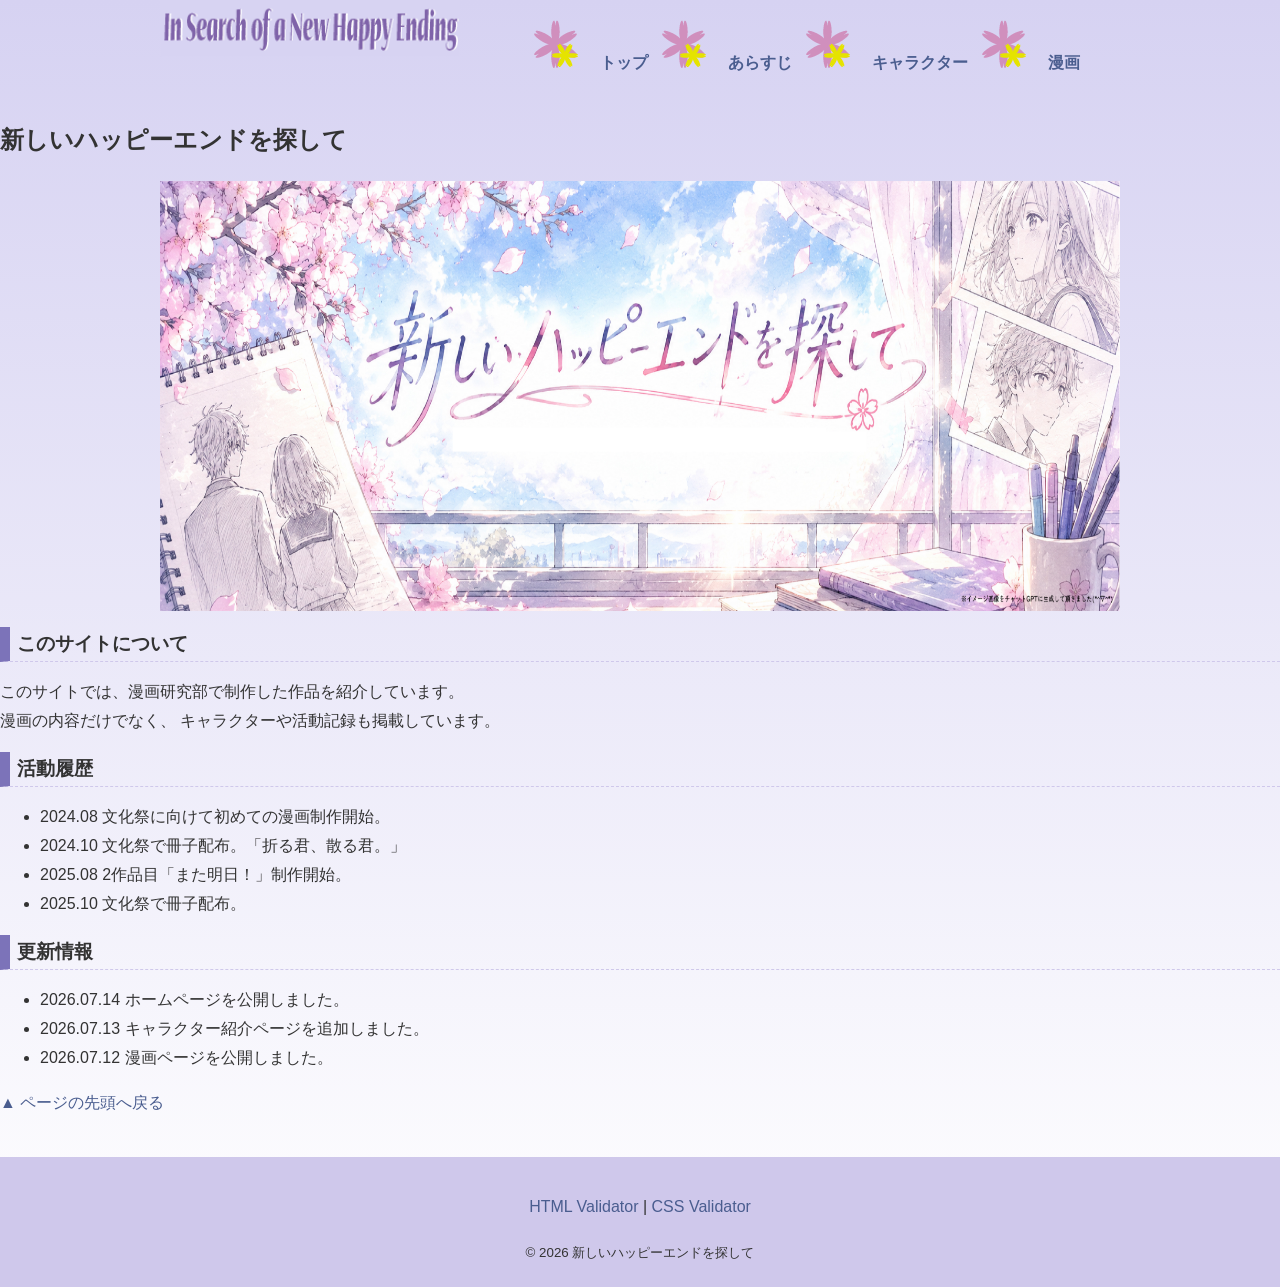
==== index.html @ 414f86d5 "Add files via upload" ====
<!DOCTYPE html>
<html lang="ja">

<head>
    <meta charset="UTF-8">

    <meta name="description" content="漫画研究部で制作したオリジナル漫画作品『また明日！』を紹介するサイトです。">

    <meta name="viewport" content="width=device-width">

    <title>新しいハッピーエンドを探して</title>

    <link rel="stylesheet" href="css/mystyle.css">
</head>


<body id="top">

    <header>

        <div class="header-in">

            <img src="image/logo.png" width="300" height="56" alt="新しいハッピーエンドを探して">


            <!-- ナビゲーション -->
            <nav>
                <ul>
                    <li><a href="index.html">トップ</a></li>
                    <li><a href="contents1.html">あらすじ</a></li>
                    <li><a href="contents2.html">キャラクター</a></li>
                    <li><a href="manga.html">漫画</a></li>
                </ul>
            </nav>


        </div>

    </header>



    <article>

        <h1>新しいハッピーエンドを探して</h1>
        <img class="center-image" src="image/toppage.jpg" width="960" height="430" alt="漫画作品『また明日！』">



        <!-- このサイトについて -->
        <section>

            <h2>このサイトについて</h2>

            <p>
                このサイトでは、漫画研究部で制作した作品を紹介しています。<br>
                漫画の内容だけでなく、
                キャラクターや活動記録も掲載しています。
            </p>

        </section>



        <!-- 活動履歴 -->
        <section>

            <h2>活動履歴</h2>

            <ul>

                <li>
                    <time datetime="2024-08-01">2024.08</time> 文化祭に向けて初めての漫画制作開始。
                </li>

                <li>
                    <time datetime="2024-10-01">2024.10</time> 文化祭で冊子配布。「折る君、散る君。」
                </li>

                <li>
                    <time datetime="2025-08-01">2025.08</time> 2作品目「また明日！」制作開始。
                </li>

                <li>
                    <time datetime="2025-10-01">2025.10</time> 文化祭で冊子配布。
                </li>

            </ul>

        </section>



        <!-- 更新情報 -->
        <section class="topics">

            <h2>更新情報</h2>

            <ul>

                <li>
                    <time datetime="2026-07-14">2026.07.14</time>
                    ホームページを公開しました。
                </li>

                <li>
                    <time datetime="2026-07-13">2026.07.13</time>
                    キャラクター紹介ページを追加しました。
                </li>

                <li>
                    <time datetime="2026-07-12">2026.07.12</time>
                    漫画ページを公開しました。
                </li>

            </ul>

        </section>


    </article>



    <!-- ページ先頭へ戻る -->

    <p class="pagetop">
        <a href="#top">▲ ページの先頭へ戻る</a>
    </p>



    <footer>

        <p>
            <a href="https://www.htmllint.net/html-lint/htmllint.html">HTML Validator</a> |
            <a href="https://jigsaw.w3.org/css-validator/">CSS Validator</a>
        </p>

        <small>
            &copy; 2026 新しいハッピーエンドを探して
        </small>

    </footer>


</body>

</html>
---- css/mystyle.css ----
/* =========================
   リンク設定
========================= */

/* 通常のリンク */
a:link {
    color: #4a5d8f;
    text-decoration: none;
}

/* 一度訪れたリンク */
a:visited {
    color: #7a6ea8;
    text-decoration: none;
}

/* マウスを乗せたとき */
a:hover {
    color: #e76f51;
    text-decoration: underline;
}

/* クリックしている間 */
a:active {
    color: #d62828;
    text-decoration: underline;
}


/* =========================
   全体設定
========================= */

body {
    background: linear-gradient(to bottom, #d6d2f2, #ffffff);
    font-family: "Yu Gothic", sans-serif;
    color: #333;
    margin: 0;
    line-height: 1.8;
}


/* =========================
   ヘッダー
========================= */

header {
    width: 960px;
    max-width: 100%;
    margin: 0 auto;
}


/* ロゴ */
header img {
    display: block;
    max-width: 100%;
    height: auto;
}


/* ヘッダー内 */
.header-in {
    width: 960px;
    max-width: 100%;
}


/* float使用 */
.header-in img {
    float: left;
}


/* ナビゲーション */
nav {
    float: right;
}

nav ul {
    display: flex;
    justify-content: center;
    list-style-image: url("../image/list.png");
    padding: 0;
    margin: 20px 0;
}


nav li {
    margin: 0 25px;
}


nav a {
    text-decoration: none;
    color: #333;
    font-weight: bold;
    padding: 8px 15px;
    border-radius: 5px;
    transition: 0.3s;
}


nav a:hover {
    background-color: #d6d2f2;
    color: #6d7bcc;
}


nav a:active {
    background-color: #7c73b9;
    color: #ffffff;
}

nav a {
    text-shadow: none;
}


/* float解除 */
header::after {
    content: "";
    display: block;
    clear: both;
}


/* =========================
   見出し
========================= */

h2 {
    font-size: 120%;
    border-bottom: 1px dashed #cfc8eb;
    border-left: 10px solid #7c73b9;
    padding-left: 7px;
}


/* =========================
   画像
========================= */

.center-image {
    display: block;
    margin: 0 auto;
}


/* =========================
   キャラクター紹介
========================= */

.character {
    text-align: center;
    margin: 40px auto;
    width: 700px;
    max-width: 100%;
}


.character img {
    width: 180px;
    height: 180px;
    object-fit: cover;
}


/* =========================
   フッター
========================= */

footer {
    background-color: #cfc8eb;
    text-align: center;
    padding: 20px 0;
    margin-top: 40px;
}


/* =========================
   スマホ対応
========================= */

@media screen and (max-width: 600px) {

    header,
    .header-in {
        width: 100%;
    }


    .header-in img {
        float: none;
        margin: 0 auto;
    }


    nav {
        float: none;
    }

nav ul{
    display:flex;
    justify-content:center;
    list-style-image:url("../image/list.png");
    padding:0;
    margin:20px 0;
}


    nav li {
        margin: 10px 0;
    }


    .character {
        width: 100%;
    }

@media print {

    body {
        background: none;
        color: #000;
    }

    nav,
    footer {
        display: none;
    }

}

/* 漫画ページ */

.manga {
    text-align:center;
    background:#fffdf8;
    padding:40px 20px;
}


.manga-page {
    width:800px;
    max-width:100%;
    height:auto;
    margin:30px auto;
    box-shadow:0 5px 15px rgba(0,0,0,0.2);
}


.page-button {
    margin:20px;
}


.page-button a {
    display:inline-block;
    padding:10px 25px;
    margin:0 15px;
    border:1px solid #7c73b9;
    border-radius:5px;
    background:#ffffff;
}


.page-number {
    color:#666;
}

.manga-spread {
    display: flex;
    justify-content: center;
    gap: 20px;
    margin: 40px auto;
}


.manga-spread img {
    width: 400px;
    max-width: 45%;
    height: auto;
    box-shadow: 0 5px 15px rgba(0,0,0,0.2);
}

.history {
    list-style-type: square;
}

.pagetop {
    text-align: right;
    margin: 30px;
}

.pagetop a {
    display: inline-block;
    padding: 8px 15px;
    background-color: #7c73b9;
    color: white;
    border-radius: 5px;
}

.pagetop a:hover {
    background-color: #d6d2f2;
    color: #333;
}
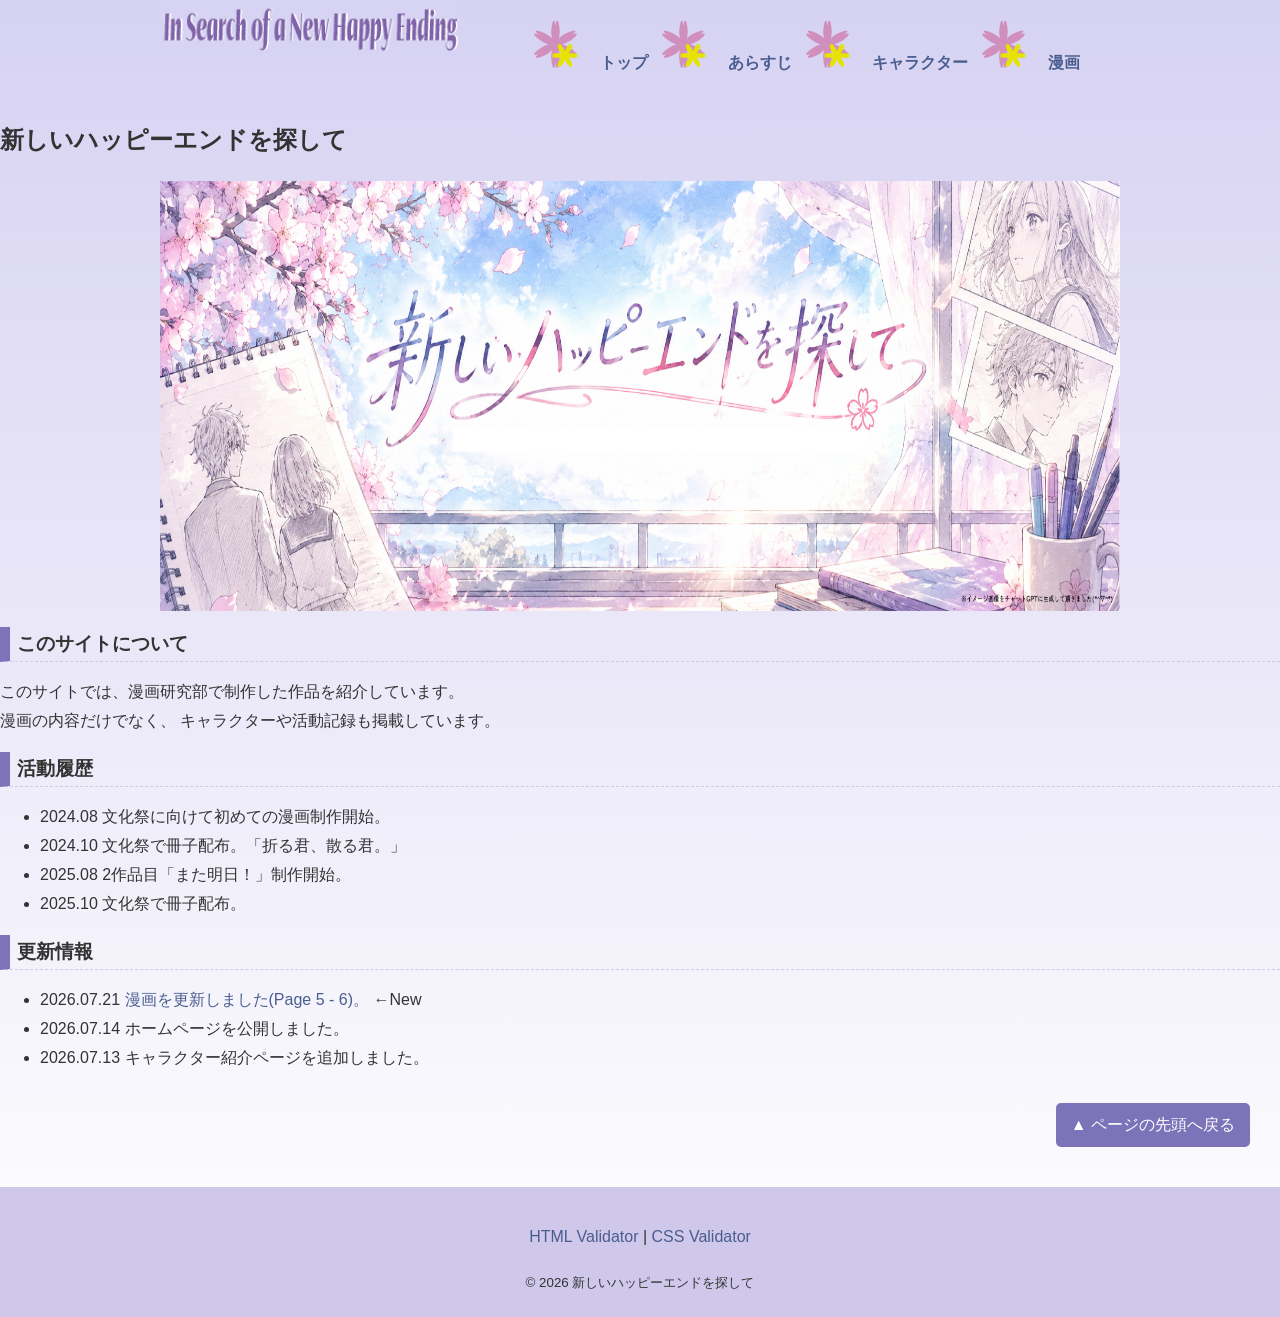
==== commit 95a089b3: "Add files via upload" ====
--- a/index.html
+++ b/index.html
@@ -99,6 +99,11 @@
             <ul>
 
                 <li>
+                    <time datetime="2026-07-21">2026.07.21</time>
+                    <a href="manga2.html">漫画を更新しました(Page 5 - 6)。</a>
+                    ←New
+                </li>
+                <li>
                     <time datetime="2026-07-14">2026.07.14</time>
                     ホームページを公開しました。
                 </li>
@@ -106,11 +111,6 @@
                 <li>
                     <time datetime="2026-07-13">2026.07.13</time>
                     キャラクター紹介ページを追加しました。
-                </li>
-
-                <li>
-                    <time datetime="2026-07-12">2026.07.12</time>
-                    漫画ページを公開しました。
                 </li>
 
             </ul>
--- a/css/mystyle.css
+++ b/css/mystyle.css
@@ -2,25 +2,21 @@
    リンク設定
 ========================= */
 
-/* 通常のリンク */
 a:link {
     color: #4a5d8f;
     text-decoration: none;
 }
 
-/* 一度訪れたリンク */
 a:visited {
     color: #7a6ea8;
     text-decoration: none;
 }
 
-/* マウスを乗せたとき */
 a:hover {
     color: #e76f51;
     text-decoration: underline;
 }
 
-/* クリックしている間 */
 a:active {
     color: #d62828;
     text-decoration: underline;
@@ -50,29 +46,26 @@
     margin: 0 auto;
 }
 
-
-/* ロゴ */
 header img {
     display: block;
     max-width: 100%;
     height: auto;
 }
 
-
-/* ヘッダー内 */
 .header-in {
     width: 960px;
     max-width: 100%;
 }
 
-
-/* float使用 */
 .header-in img {
     float: left;
 }
 
 
-/* ナビゲーション */
+/* =========================
+   ナビゲーション
+========================= */
+
 nav {
     float: right;
 }
@@ -85,11 +78,9 @@
     margin: 20px 0;
 }
 
-
 nav li {
     margin: 0 25px;
 }
-
 
 nav a {
     text-decoration: none;
@@ -98,26 +89,22 @@
     padding: 8px 15px;
     border-radius: 5px;
     transition: 0.3s;
-}
-
+    text-shadow: none;
+}
 
 nav a:hover {
     background-color: #d6d2f2;
     color: #6d7bcc;
 }
 
-
 nav a:active {
     background-color: #7c73b9;
     color: #ffffff;
 }
 
-nav a {
-    text-shadow: none;
-}
-
 
 /* float解除 */
+
 header::after {
     content: "";
     display: block;
@@ -158,7 +145,6 @@
     max-width: 100%;
 }
 
-
 .character img {
     width: 180px;
     height: 180px;
@@ -189,34 +175,37 @@
         width: 100%;
     }
 
-
     .header-in img {
         float: none;
         margin: 0 auto;
     }
 
-
     nav {
         float: none;
     }
 
-nav ul{
-    display:flex;
-    justify-content:center;
-    list-style-image:url("../image/list.png");
-    padding:0;
-    margin:20px 0;
-}
-
+    nav ul {
+        display: flex;
+        justify-content: center;
+        list-style-image: url("../image/list.png");
+        padding: 0;
+        margin: 20px 0;
+    }
 
     nav li {
         margin: 10px 0;
     }
 
-
     .character {
         width: 100%;
     }
+
+}
+
+
+/* =========================
+   印刷用
+========================= */
 
 @media print {
 
@@ -232,41 +221,23 @@
 
 }
 
-/* 漫画ページ */
+
+/* =========================
+   漫画ページ
+========================= */
 
 .manga {
-    text-align:center;
-    background:#fffdf8;
-    padding:40px 20px;
-}
-
+    text-align: center;
+    background: #fffdf8;
+    padding: 40px 20px;
+}
 
 .manga-page {
-    width:800px;
-    max-width:100%;
-    height:auto;
-    margin:30px auto;
-    box-shadow:0 5px 15px rgba(0,0,0,0.2);
-}
-
-
-.page-button {
-    margin:20px;
-}
-
-
-.page-button a {
-    display:inline-block;
-    padding:10px 25px;
-    margin:0 15px;
-    border:1px solid #7c73b9;
-    border-radius:5px;
-    background:#ffffff;
-}
-
-
-.page-number {
-    color:#666;
+    width: 800px;
+    max-width: 100%;
+    height: auto;
+    margin: 30px auto;
+    box-shadow: 0 5px 15px rgba(0, 0, 0, 0.2);
 }
 
 .manga-spread {
@@ -276,17 +247,46 @@
     margin: 40px auto;
 }
 
-
 .manga-spread img {
-    width: 400px;
-    max-width: 45%;
+    width: 280px;
     height: auto;
-    box-shadow: 0 5px 15px rgba(0,0,0,0.2);
-}
+    box-shadow: 0 5px 15px rgba(0, 0, 0, 0.2);
+}
+
+/* =========================
+   ページ移動
+========================= */
+
+.page-button {
+    margin: 20px;
+}
+
+.page-button a {
+    display: inline-block;
+    padding: 10px 25px;
+    margin: 0 15px;
+    border: 1px solid #7c73b9;
+    border-radius: 5px;
+    background: #ffffff;
+}
+
+.page-number {
+    color: #666;
+}
+
+
+/* =========================
+   活動履歴
+========================= */
 
 .history {
     list-style-type: square;
 }
+
+
+/* =========================
+   ページ先頭へ戻る
+========================= */
 
 .pagetop {
     text-align: right;
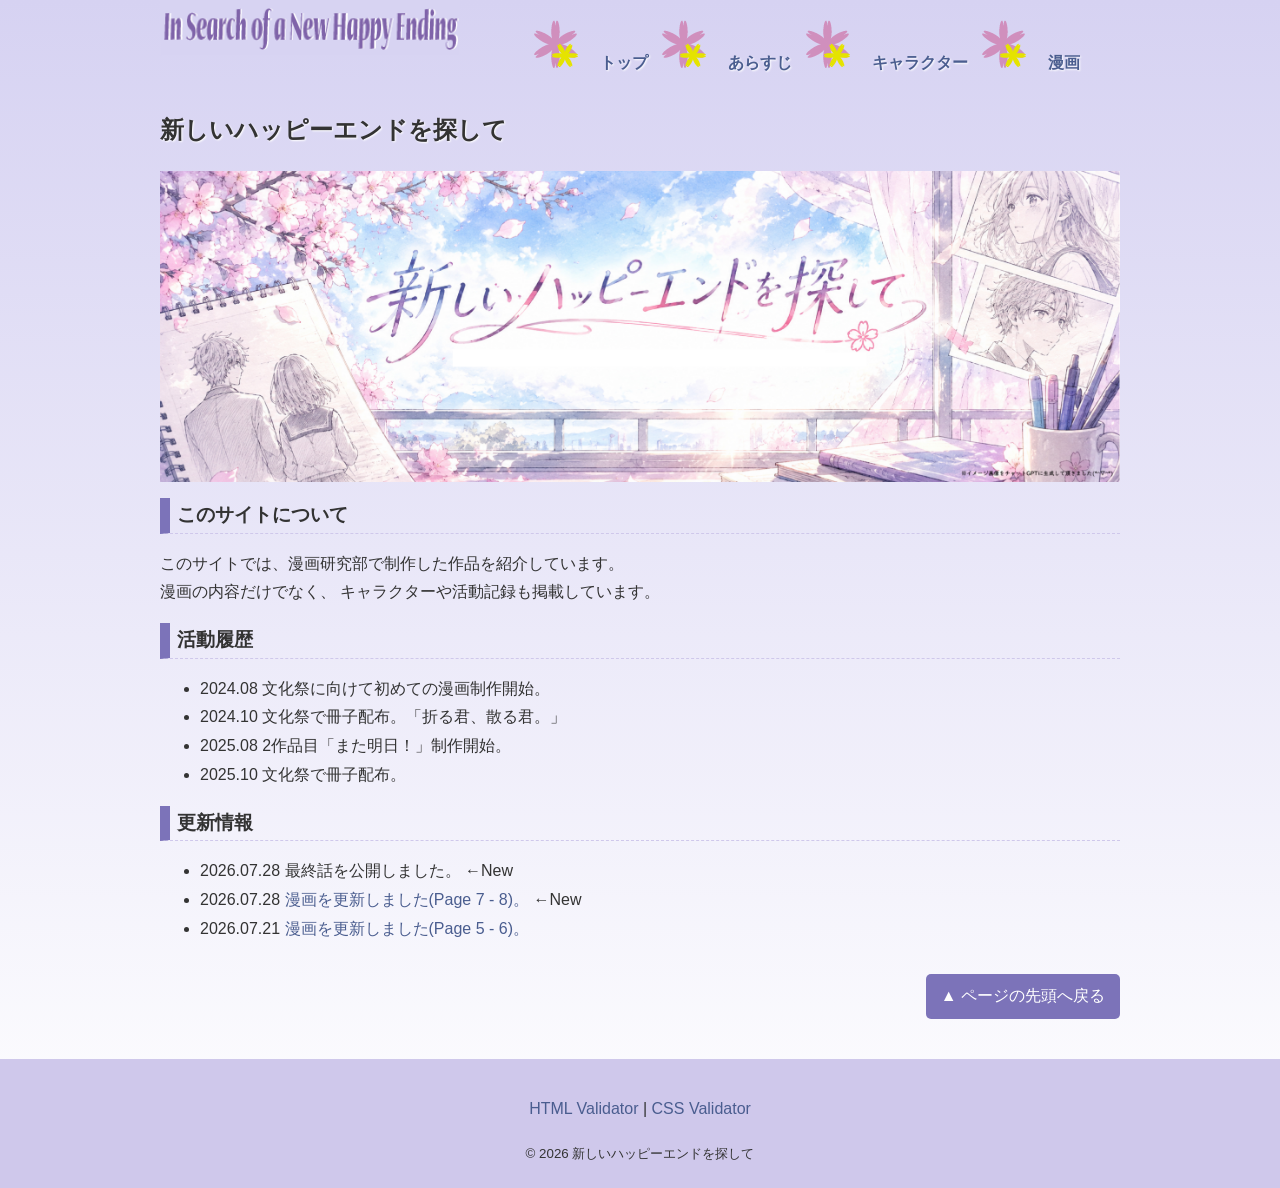
==== commit c10cff7a: "Add files via upload" ====
--- a/index.html
+++ b/index.html
@@ -37,8 +37,6 @@
         </div>
 
     </header>
-
-
 
     <article>
 
@@ -99,18 +97,20 @@
             <ul>
 
                 <li>
-                    <time datetime="2026-07-21">2026.07.21</time>
-                    <a href="manga2.html">漫画を更新しました(Page 5 - 6)。</a>
+                    <time datetime="2026-07-28">2026.07.28</time>
+                   最終話を公開しました。
                     ←New
-                </li>
-                <li>
-                    <time datetime="2026-07-14">2026.07.14</time>
-                    ホームページを公開しました。
                 </li>
 
                 <li>
-                    <time datetime="2026-07-13">2026.07.13</time>
-                    キャラクター紹介ページを追加しました。
+                    <time datetime="2026-07-28">2026.07.28</time>
+                    <a href="manga3.html">漫画を更新しました(Page 7 - 8)。</a>
+                    ←New
+                </li>
+
+                <li>
+                    <time datetime="2026-07-21">2026.07.21</time>
+                    <a href="manga2.html">漫画を更新しました(Page 5 - 6)。</a>
                 </li>
 
             </ul>
--- a/css/mystyle.css
+++ b/css/mystyle.css
@@ -30,7 +30,7 @@
 body {
     background: linear-gradient(to bottom, #d6d2f2, #ffffff);
     font-family: "Yu Gothic", sans-serif;
-    color: #333;
+    color: #333333;
     margin: 0;
     line-height: 1.8;
 }
@@ -44,21 +44,19 @@
     width: 960px;
     max-width: 100%;
     margin: 0 auto;
-}
-
-header img {
-    display: block;
-    max-width: 100%;
-    height: auto;
-}
+    overflow: hidden;
+}
+
 
 .header-in {
     width: 960px;
     max-width: 100%;
 }
 
+
 .header-in img {
     float: left;
+    display: block;
 }
 
 
@@ -69,41 +67,52 @@
 nav {
     float: right;
 }
+
 
 nav ul {
     display: flex;
     justify-content: center;
+
     list-style-image: url("../image/list.png");
+
     padding: 0;
     margin: 20px 0;
 }
 
+
 nav li {
     margin: 0 25px;
 }
 
+
 nav a {
-    text-decoration: none;
-    color: #333;
     font-weight: bold;
+
+    text-shadow: 1px 1px 2px #ffffff;
+
     padding: 8px 15px;
+
     border-radius: 5px;
+
     transition: 0.3s;
-    text-shadow: none;
-}
+}
+
 
 nav a:hover {
     background-color: #d6d2f2;
     color: #6d7bcc;
 }
 
+
 nav a:active {
     background-color: #7c73b9;
     color: #ffffff;
 }
 
 
-/* float解除 */
+/* =========================
+   float解除
+========================= */
 
 header::after {
     content: "";
@@ -113,13 +122,65 @@
 
 
 /* =========================
+   本文
+========================= */
+
+article {
+    width: 960px;
+    max-width: 100%;
+
+    margin: 0 auto;
+
+    clear: both;
+}
+
+
+/* =========================
+   パンくずリスト
+========================= */
+
+.breadcrumb {
+    display: block;
+
+    width: 100%;
+
+    margin: 0 0 20px;
+}
+
+
+.breadcrumb ol {
+    display: flex;
+    justify-content: flex-start;
+
+    list-style-type: none;
+
+    padding: 0;
+    margin: 0;
+}
+
+
+.breadcrumb li {
+    font-size: 14px;
+}
+
+
+/* =========================
    見出し
 ========================= */
+
+h1 {
+    margin-top: 10px;
+
+    text-shadow: 1px 1px 2px #ffffff;
+}
+
 
 h2 {
     font-size: 120%;
+
     border-bottom: 1px dashed #cfc8eb;
     border-left: 10px solid #7c73b9;
+
     padding-left: 7px;
 }
 
@@ -130,6 +191,10 @@
 
 .center-image {
     display: block;
+
+    max-width: 100%;
+    height: auto;
+
     margin: 0 auto;
 }
 
@@ -140,15 +205,124 @@
 
 .character {
     text-align: center;
+
+    width: 700px;
+    max-width: 100%;
+
     margin: 40px auto;
-    width: 700px;
-    max-width: 100%;
-}
+}
+
 
 .character img {
     width: 180px;
     height: 180px;
+
     object-fit: cover;
+
+    border-radius: 5%;
+}
+
+
+/* =========================
+   漫画ページ
+========================= */
+
+.manga {
+    text-align: center;
+
+    background-color: #fffdf8;
+
+    padding: 40px 20px;
+}
+
+
+.manga-spread {
+    display: flex;
+
+    justify-content: center;
+
+    gap: 20px;
+
+    margin: 40px auto;
+}
+
+
+.manga-spread img {
+    width: 350px;
+
+    max-width: 45%;
+
+    height: auto;
+
+    box-shadow: 0 5px 15px rgba(0, 0, 0, 0.2);
+}
+
+
+.page-button {
+    margin: 20px;
+}
+
+
+.page-button a {
+    display: inline-block;
+
+    padding: 10px 25px;
+
+    margin: 0 15px;
+
+    border: 1px solid #7c73b9;
+
+    border-radius: 5px;
+
+    background-color: #ffffff;
+}
+
+
+.page-number {
+    color: #666666;
+}
+
+
+/* =========================
+   ページ先頭へ戻る
+========================= */
+
+.pagetop {
+    text-align: right;
+
+    width: 960px;
+    max-width: 100%;
+
+    margin: 30px auto;
+}
+
+
+.pagetop a {
+    display: inline-block;
+
+    padding: 8px 15px;
+
+    background-color: #7c73b9;
+
+    color: #ffffff;
+
+    border-radius: 5px;
+}
+
+
+.pagetop a:hover {
+    background-color: #d6d2f2;
+
+    color: #333333;
+}
+
+
+/* =========================
+   活動履歴
+========================= */
+
+.history {
+    list-style-type: square;
 }
 
 
@@ -158,48 +332,92 @@
 
 footer {
     background-color: #cfc8eb;
+
     text-align: center;
+
     padding: 20px 0;
+
     margin-top: 40px;
 }
 
 
 /* =========================
-   スマホ対応
+   スマートフォン対応
 ========================= */
 
 @media screen and (max-width: 600px) {
 
     header,
-    .header-in {
+    .header-in,
+    article,
+    .pagetop {
         width: 100%;
     }
+
 
     .header-in img {
         float: none;
+
         margin: 0 auto;
     }
+
 
     nav {
         float: none;
     }
 
+
     nav ul {
         display: flex;
+
+        flex-wrap: wrap;
+
         justify-content: center;
-        list-style-image: url("../image/list.png");
+
+        margin: 20px 0;
+    }
+
+
+    nav li {
+        margin: 10px;
+    }
+
+
+    .breadcrumb {
+        width: 100%;
         padding: 0;
-        margin: 20px 0;
-    }
-
-    nav li {
-        margin: 10px 0;
-    }
+        margin: 0 0 20px;
+    }
+
+
+    article {
+        padding: 0;
+    }
+
 
     .character {
         width: 100%;
     }
 
+
+    .manga-spread {
+        flex-direction: column;
+
+        align-items: center;
+    }
+
+
+    .manga-spread img {
+        width: 90%;
+
+        max-width: 589px;
+    }
+
+
+    .page-button a {
+        margin: 5px;
+    }
+
 }
 
 
@@ -211,97 +429,16 @@
 
     body {
         background: none;
-        color: #000;
-    }
+
+        color: #000000;
+    }
+
 
     nav,
+    .breadcrumb,
+    .pagetop,
     footer {
         display: none;
     }
 
-}
-
-
-/* =========================
-   漫画ページ
-========================= */
-
-.manga {
-    text-align: center;
-    background: #fffdf8;
-    padding: 40px 20px;
-}
-
-.manga-page {
-    width: 800px;
-    max-width: 100%;
-    height: auto;
-    margin: 30px auto;
-    box-shadow: 0 5px 15px rgba(0, 0, 0, 0.2);
-}
-
-.manga-spread {
-    display: flex;
-    justify-content: center;
-    gap: 20px;
-    margin: 40px auto;
-}
-
-.manga-spread img {
-    width: 280px;
-    height: auto;
-    box-shadow: 0 5px 15px rgba(0, 0, 0, 0.2);
-}
-
-/* =========================
-   ページ移動
-========================= */
-
-.page-button {
-    margin: 20px;
-}
-
-.page-button a {
-    display: inline-block;
-    padding: 10px 25px;
-    margin: 0 15px;
-    border: 1px solid #7c73b9;
-    border-radius: 5px;
-    background: #ffffff;
-}
-
-.page-number {
-    color: #666;
-}
-
-
-/* =========================
-   活動履歴
-========================= */
-
-.history {
-    list-style-type: square;
-}
-
-
-/* =========================
-   ページ先頭へ戻る
-========================= */
-
-.pagetop {
-    text-align: right;
-    margin: 30px;
-}
-
-.pagetop a {
-    display: inline-block;
-    padding: 8px 15px;
-    background-color: #7c73b9;
-    color: white;
-    border-radius: 5px;
-}
-
-.pagetop a:hover {
-    background-color: #d6d2f2;
-    color: #333;
 }
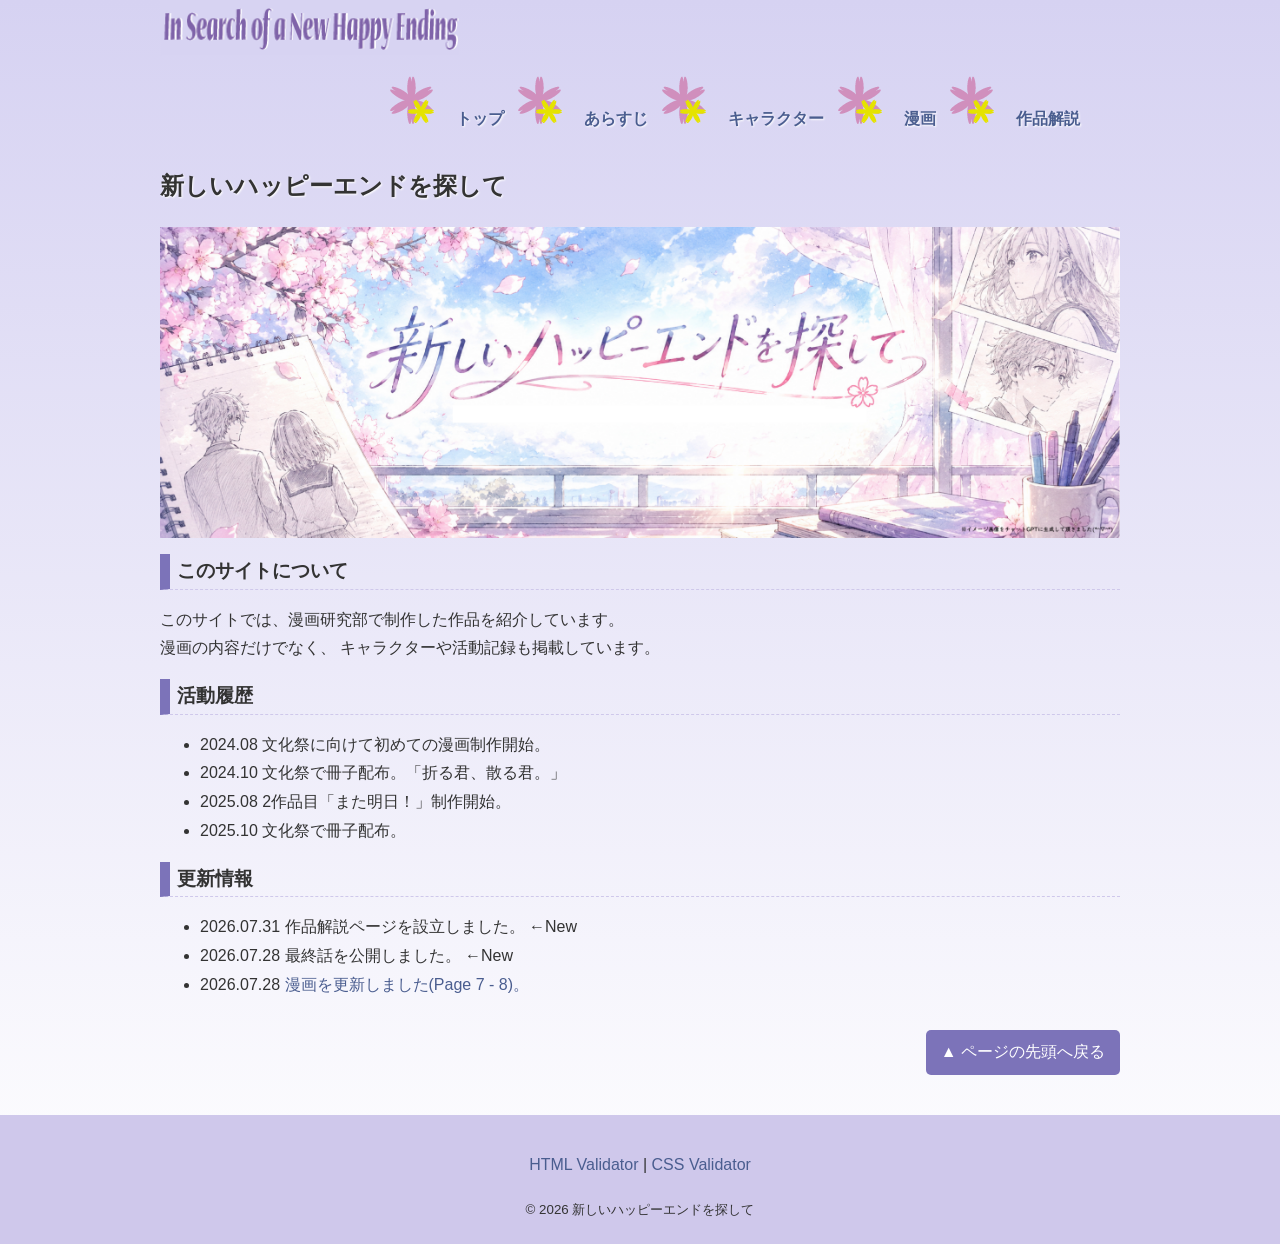
==== commit 7695bf47: "Add files via upload" ====
--- a/index.html
+++ b/index.html
@@ -30,6 +30,8 @@
                     <li><a href="contents1.html">あらすじ</a></li>
                     <li><a href="contents2.html">キャラクター</a></li>
                     <li><a href="manga.html">漫画</a></li>
+                    <li><a href="contents3.html">作品解説</a></li>
+
                 </ul>
             </nav>
 
@@ -97,6 +99,13 @@
             <ul>
 
                 <li>
+                    <time datetime="2026-07-31">2026.07.31</time>
+                   作品解説ページを設立しました。<a href="contents3.html"></a>
+                    ←New
+                </li>
+
+
+                <li>
                     <time datetime="2026-07-28">2026.07.28</time>
                    最終話を公開しました。
                     ←New
@@ -105,12 +114,6 @@
                 <li>
                     <time datetime="2026-07-28">2026.07.28</time>
                     <a href="manga3.html">漫画を更新しました(Page 7 - 8)。</a>
-                    ←New
-                </li>
-
-                <li>
-                    <time datetime="2026-07-21">2026.07.21</time>
-                    <a href="manga2.html">漫画を更新しました(Page 5 - 6)。</a>
                 </li>
 
             </ul>
--- a/css/mystyle.css
+++ b/css/mystyle.css
@@ -441,4 +441,44 @@
         display: none;
     }
 
+}
+
+.manga-layout {
+    display: flex;
+    align-items: flex-start;
+    gap: 30px;
+}
+
+.manga {
+    flex: 1;
+    min-width: 700px;   /* 漫画の最小幅を確保 */
+}
+
+.side-menu {
+    width: 180px;
+    flex-shrink: 0;     /* サイドメニューを縮ませない */
+
+    background: #f8f8f8;
+    border: 1px solid #ccc;
+    border-radius: 8px;
+    padding: 15px;
+}
+
+.side-menu a {
+    display: block;
+    padding: 8px 10px;
+    color: #333;
+    text-decoration: none;
+    border-radius: 5px;
+    transition: 0.2s;
+}
+
+.side-menu a:hover {
+    background-color: #e8eefc;
+}
+
+.side-menu a.current {
+    background-color: #6d8fd6;  /* 現在のページ */
+    color: #fff;
+    font-weight: bold;
 }
